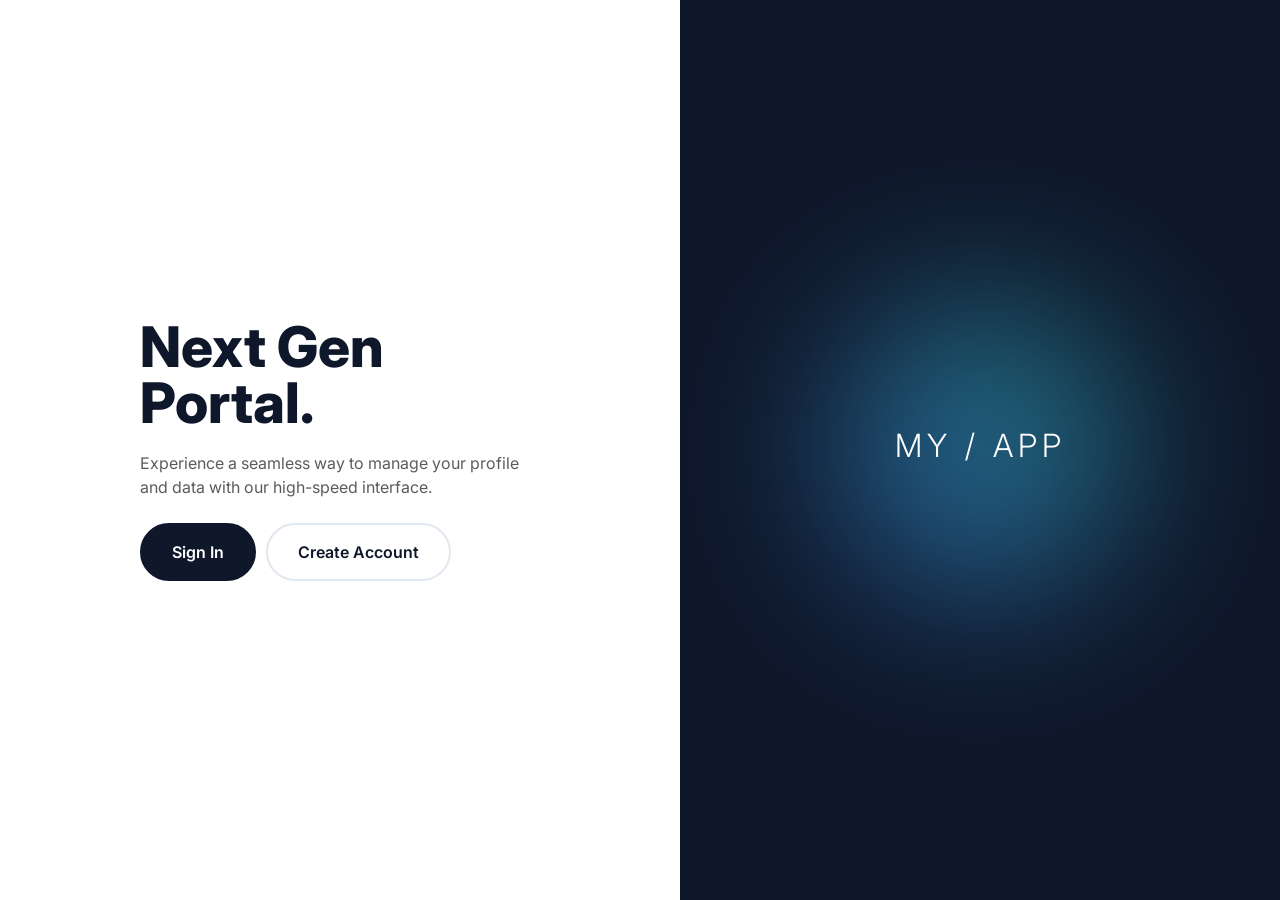
==== index.html @ 881c7236 "Add files via upload" ====
<!DOCTYPE html>
<html lang="en">
<head>
    <meta charset="UTF-8">
    <meta name="viewport" content="width=device-width, initial-scale=1.0">
    <title>Welcome | MyApplication</title>
    <link href="https://cdn.jsdelivr.net/npm/bootstrap@5.3.0/dist/css/bootstrap.min.css" rel="stylesheet">
    <style>
        @import url('https://fonts.googleapis.com/css2?family=Inter:wght@300;400;600;800&display=swap');
        body, html { height: 100%; margin: 0; font-family: 'Inter', sans-serif; overflow: hidden; }
        .split-container { display: flex; height: 100vh; width: 100vw; }
        .left-side { flex: 1; background: #ffffff; display: flex; align-items: center; justify-content: center; padding: 40px; }
        .right-side { flex: 1; background: #0f172a; display: flex; align-items: center; justify-content: center; position: relative; color: white; }
        .content-box { max-width: 400px; width: 100%; }
        .hero-text { font-size: 3.5rem; font-weight: 800; line-height: 1; margin-bottom: 20px; color: #0f172a; }
        .btn-dark-custom { background: #0f172a; color: white; padding: 15px 30px; border-radius: 50px; font-weight: 600; text-decoration: none; display: inline-block; transition: 0.3s; border: 2px solid #0f172a; }
        .btn-dark-custom:hover { background: transparent; color: #0f172a; }
        .btn-outline-custom { background: transparent; color: #0f172a; padding: 15px 30px; border-radius: 50px; font-weight: 600; text-decoration: none; display: inline-block; transition: 0.3s; border: 2px solid #e2e8f0; margin-left: 10px; }
        .btn-outline-custom:hover { border-color: #0f172a; }
        .circle-decor { position: absolute; width: 300px; height: 300px; background: linear-gradient(45deg, #3b82f6, #2dd4bf); border-radius: 50%; filter: blur(80px); opacity: 0.5; }
    </style>
</head>
<body>
    <div class="split-container">
        <div class="left-side">
            <div class="content-box">
                <div class="hero-text">Next Gen Portal.</div>
                <p class="text-muted mb-4">Experience a seamless way to manage your profile and data with our high-speed interface.</p>
                <div class="d-flex">
                    <a href="login.html" class="btn-dark-custom">Sign In</a>
                    <a href="register.html" class="btn-outline-custom">Create Account</a>
                </div>
            </div>
        </div>
        <div class="right-side">
            <div class="circle-decor"></div>
            <h2 style="z-index: 1; font-weight: 300; letter-spacing: 5px;">MY / APP</h2>
        </div>
    </div>
</body>
</html>
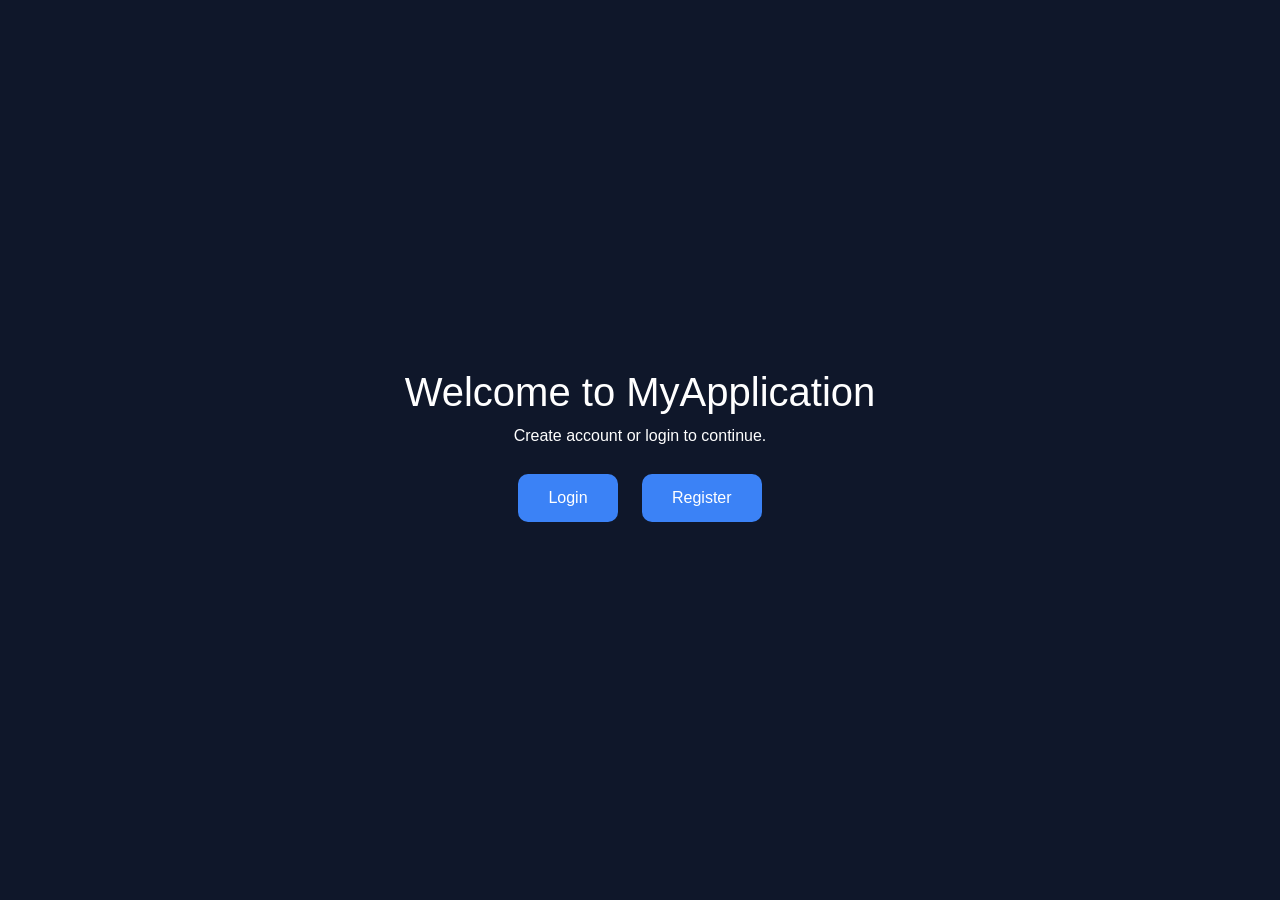
==== commit 1ac47e1c: "Update index.html" ====
--- a/index.html
+++ b/index.html
@@ -1,41 +1,54 @@
+<!-- index.html -->
 <!DOCTYPE html>
 <html lang="en">
 <head>
     <meta charset="UTF-8">
     <meta name="viewport" content="width=device-width, initial-scale=1.0">
     <title>Welcome | MyApplication</title>
+
     <link href="https://cdn.jsdelivr.net/npm/bootstrap@5.3.0/dist/css/bootstrap.min.css" rel="stylesheet">
+
     <style>
-        @import url('https://fonts.googleapis.com/css2?family=Inter:wght@300;400;600;800&display=swap');
-        body, html { height: 100%; margin: 0; font-family: 'Inter', sans-serif; overflow: hidden; }
-        .split-container { display: flex; height: 100vh; width: 100vw; }
-        .left-side { flex: 1; background: #ffffff; display: flex; align-items: center; justify-content: center; padding: 40px; }
-        .right-side { flex: 1; background: #0f172a; display: flex; align-items: center; justify-content: center; position: relative; color: white; }
-        .content-box { max-width: 400px; width: 100%; }
-        .hero-text { font-size: 3.5rem; font-weight: 800; line-height: 1; margin-bottom: 20px; color: #0f172a; }
-        .btn-dark-custom { background: #0f172a; color: white; padding: 15px 30px; border-radius: 50px; font-weight: 600; text-decoration: none; display: inline-block; transition: 0.3s; border: 2px solid #0f172a; }
-        .btn-dark-custom:hover { background: transparent; color: #0f172a; }
-        .btn-outline-custom { background: transparent; color: #0f172a; padding: 15px 30px; border-radius: 50px; font-weight: 600; text-decoration: none; display: inline-block; transition: 0.3s; border: 2px solid #e2e8f0; margin-left: 10px; }
-        .btn-outline-custom:hover { border-color: #0f172a; }
-        .circle-decor { position: absolute; width: 300px; height: 300px; background: linear-gradient(45deg, #3b82f6, #2dd4bf); border-radius: 50%; filter: blur(80px); opacity: 0.5; }
+        body{
+            margin:0;
+            height:100vh;
+            display:flex;
+            align-items:center;
+            justify-content:center;
+            background:#0f172a;
+            font-family:Arial;
+            color:white;
+        }
+
+        .box{
+            text-align:center;
+        }
+
+        .btn-custom{
+            padding:12px 30px;
+            border:none;
+            border-radius:10px;
+            background:#3b82f6;
+            color:white;
+            text-decoration:none;
+            margin:10px;
+            display:inline-block;
+        }
+
+        .btn-custom:hover{
+            background:#2563eb;
+        }
     </style>
 </head>
 <body>
-    <div class="split-container">
-        <div class="left-side">
-            <div class="content-box">
-                <div class="hero-text">Next Gen Portal.</div>
-                <p class="text-muted mb-4">Experience a seamless way to manage your profile and data with our high-speed interface.</p>
-                <div class="d-flex">
-                    <a href="login.html" class="btn-dark-custom">Sign In</a>
-                    <a href="register.html" class="btn-outline-custom">Create Account</a>
-                </div>
-            </div>
-        </div>
-        <div class="right-side">
-            <div class="circle-decor"></div>
-            <h2 style="z-index: 1; font-weight: 300; letter-spacing: 5px;">MY / APP</h2>
-        </div>
+
+    <div class="box">
+        <h1>Welcome to MyApplication</h1>
+        <p>Create account or login to continue.</p>
+
+        <a href="login.html" class="btn-custom">Login</a>
+        <a href="register.html" class="btn-custom">Register</a>
     </div>
+
 </body>
-</html>+</html>
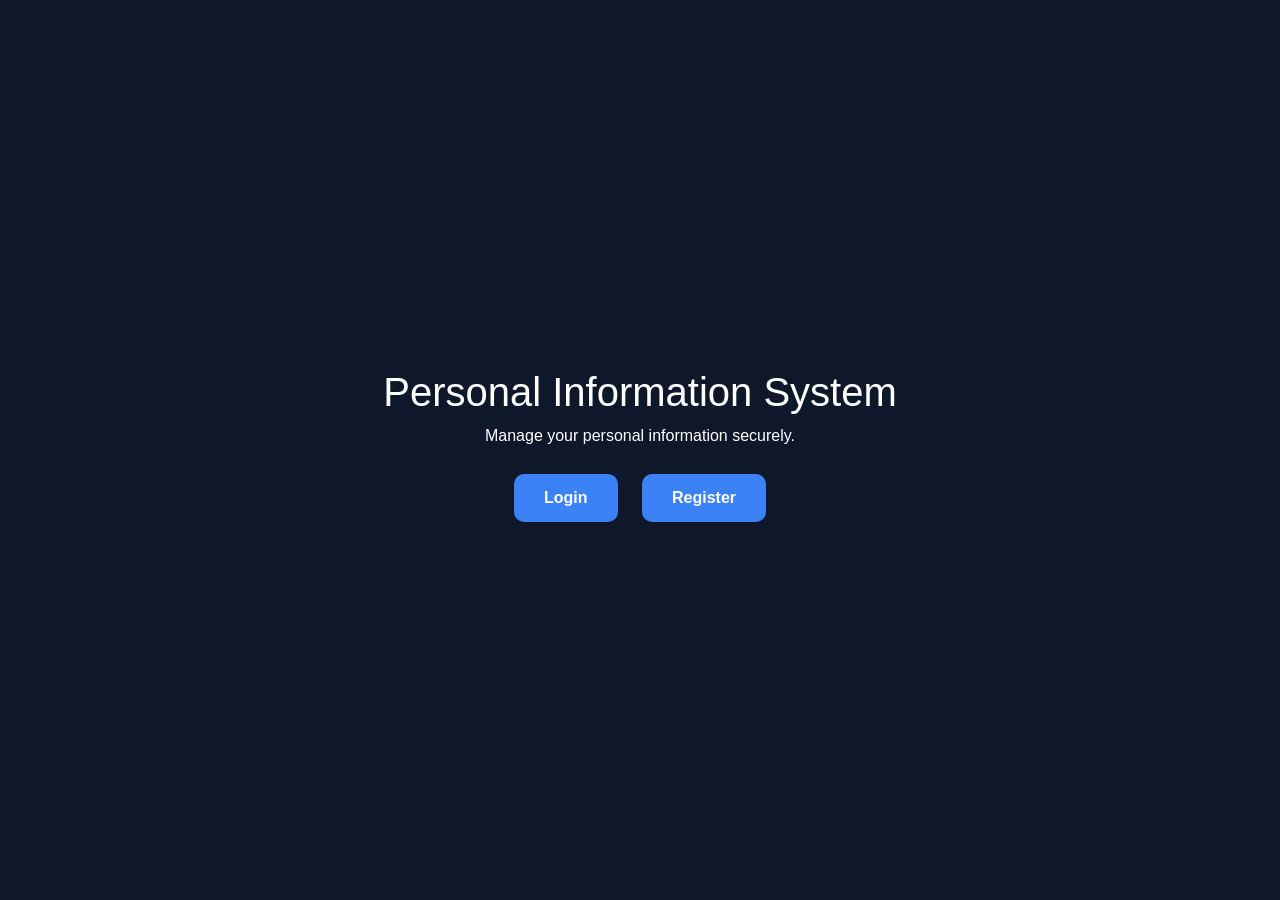
==== commit 106f44d0: "Update index.html" ====
--- a/index.html
+++ b/index.html
@@ -2,53 +2,54 @@
 <!DOCTYPE html>
 <html lang="en">
 <head>
-    <meta charset="UTF-8">
-    <meta name="viewport" content="width=device-width, initial-scale=1.0">
-    <title>Welcome | MyApplication</title>
+  <meta charset="UTF-8">
+  <meta name="viewport" content="width=device-width, initial-scale=1.0">
+  <title>Personal Information System</title>
 
-    <link href="https://cdn.jsdelivr.net/npm/bootstrap@5.3.0/dist/css/bootstrap.min.css" rel="stylesheet">
+  <link href="https://cdn.jsdelivr.net/npm/bootstrap@5.3.0/dist/css/bootstrap.min.css" rel="stylesheet">
 
-    <style>
-        body{
-            margin:0;
-            height:100vh;
-            display:flex;
-            align-items:center;
-            justify-content:center;
-            background:#0f172a;
-            font-family:Arial;
-            color:white;
-        }
+  <style>
+    body{
+      margin:0;
+      font-family:Arial, sans-serif;
+      background:#0f172a;
+      color:white;
+      height:100vh;
+      display:flex;
+      justify-content:center;
+      align-items:center;
+    }
 
-        .box{
-            text-align:center;
-        }
+    .hero-box{
+      text-align:center;
+    }
 
-        .btn-custom{
-            padding:12px 30px;
-            border:none;
-            border-radius:10px;
-            background:#3b82f6;
-            color:white;
-            text-decoration:none;
-            margin:10px;
-            display:inline-block;
-        }
+    .btn-custom{
+      padding:12px 30px;
+      border:none;
+      border-radius:10px;
+      text-decoration:none;
+      color:white;
+      background:#3b82f6;
+      margin:10px;
+      display:inline-block;
+      font-weight:bold;
+    }
 
-        .btn-custom:hover{
-            background:#2563eb;
-        }
-    </style>
+    .btn-custom:hover{
+      background:#2563eb;
+    }
+  </style>
 </head>
 <body>
 
-    <div class="box">
-        <h1>Welcome to MyApplication</h1>
-        <p>Create account or login to continue.</p>
+<div class="hero-box">
+  <h1>Personal Information System</h1>
+  <p>Manage your personal information securely.</p>
 
-        <a href="login.html" class="btn-custom">Login</a>
-        <a href="register.html" class="btn-custom">Register</a>
-    </div>
+  <a href="login.html" class="btn-custom">Login</a>
+  <a href="register.html" class="btn-custom">Register</a>
+</div>
 
 </body>
 </html>
